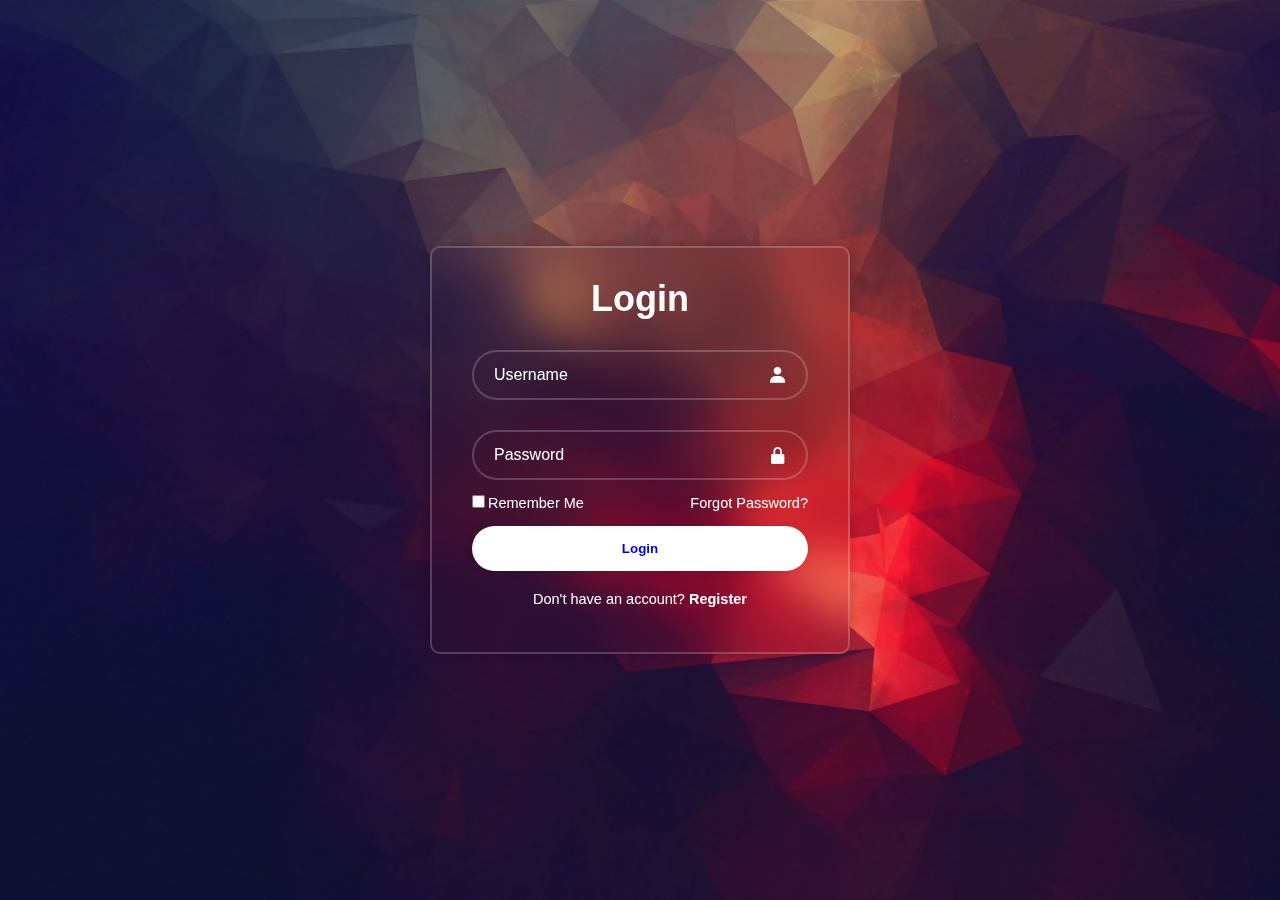
==== index.html @ 11062a83 "Add files via upload" ====
<!DOCTYPE html>
<html lang="en">
<head>
    <meta charset="UTF-8">
    <meta name="viewport" content="width=device-width, initial-scale=1.0">
    <title>Form Login</title>
    <link rel="stylesheet" href="style.css">
    <link href='https://unpkg.com/boxicons@2.1.4/css/boxicons.min.css' rel='stylesheet'>
</head>
<body>
    <div class="wrapper">
        <form action="">
            <h1>Login</h1>
            <div class="input-box">
                <input type="text" placeholder="Username" required>
                <i class='bx bxs-user'></i>
            </div>
            <div class="input-box">
                <input type="password" placeholder="Password" required>
                <i class='bx bxs-lock-alt' ></i>
            </div>

            <div class="remember-forgot">
                <label><input type="checkbox">Remember Me</label>
                <a href="#">Forgot Password?</a>
            </div>

            <button type="button" class="btn"><a href="Website Portofolio/porto.html">Login</a></button>

            <div class="register-link">
                <p>Don't have an account? <a href="regindex.html">Register</a></p>
            </div>
        </form>
    </div>
</body>
</html>
---- style.css ----
* {
    margin: 0;
    padding: 0;
    box-sizing: border-box;
    font-family: "Poppins", sans-serif;
}

body {
    display: flex;
    justify-content: center;
    align-items: center;
    min-height: 100vh;
    background: url('Gambar0.jpg') no-repeat;
    background-size: cover;
    background-position: center;
}

.wrapper {
   width: 420px;
   background: transparent;
   border: 2px solid rgba(255, 255, 255, .2);
   backdrop-filter: blur(20px);
   box-shadow: 0 0 10px rgba(0, 0, 0, .2);
   color: #fff;
   border-radius: 10px;
   padding: 30px 40px;
}

.wrapper h1 {
    font-size: 36px;
    text-align: center;
}

.wrapper .input-box {
    position: relative;
    width: 100%;
    height: 50px;
    margin: 30px 0;
}

.input-box input {
    width: 100%;
    height: 100%;
    background: transparent;
    border: none;
    outline: none;
    border: 2px solid rgba(255, 255, 255, .2);
    border-radius: 40px;
    font-size: 16px;
    color: #fff;
    padding: 20px 45px 20px 20px;
}

.input-box input::placeholder {
    color: #fff;
}

.input-box i {
    position: absolute;
    right: 20px;
    top: 50%;
    transform: translateY(-50%);
    font-size: 20px;
}

.wrapper .remember-forgot {
    display: flex;
    justify-content: space-between;
    font-size: 14.5px;
    margin: -15px 0 15px;
}

.remember-forgot label input {
    accent-color: #fff;
    margin-right: 3px;
}

.remember-forgot a {
    color: #fff;
    text-decoration: none;
}

.remember-forgot a:hover {
    text-decoration: underline;
}

.wrapper .btn {
    width: 100%;
    height: 45px;
    background: #fff;
    border: none;
    outline: none;
    border-radius: 40px;
    box-shadow: 0 0 10px rgba(0, 0, 0, .1);
    cursor: pointer;
    font: 16px;
    color: #333;
    font-weight: 600;
}

.wrapper a {
    text-decoration: none;
}

.wrapper .register-link {
    font-size: 14.5px;
    text-align: center;
    margin: 20px 0 15px;
}

.register-link p a {
    color: #fff;
    text-decoration: none;
    font-weight: 600;
}

.register-link p a:hover {
    text-decoration: underline;
}
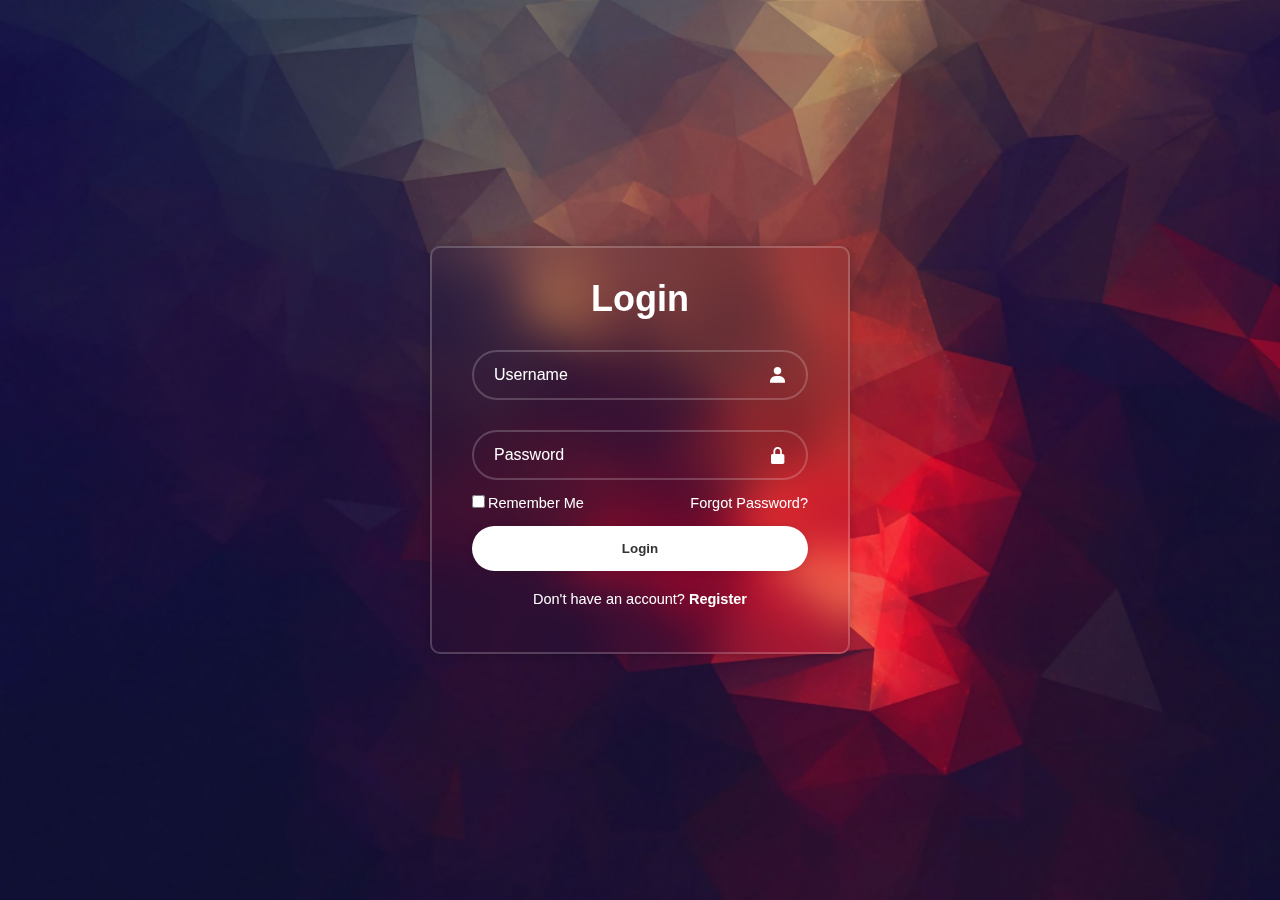
==== commit c1004fb9: "Update index.html" ====
--- a/index.html
+++ b/index.html
@@ -9,7 +9,7 @@
 </head>
 <body>
     <div class="wrapper">
-        <form action="">
+        <form action="porto.html">
             <h1>Login</h1>
             <div class="input-box">
                 <input type="text" placeholder="Username" required>
@@ -25,7 +25,7 @@
                 <a href="#">Forgot Password?</a>
             </div>
 
-            <button type="button" class="btn"><a href="Website Portofolio/porto.html">Login</a></button>
+            <button type="submit" class="btn">Login</button>
 
             <div class="register-link">
                 <p>Don't have an account? <a href="regindex.html">Register</a></p>
@@ -33,4 +33,4 @@
         </form>
     </div>
 </body>
-</html>+</html>
